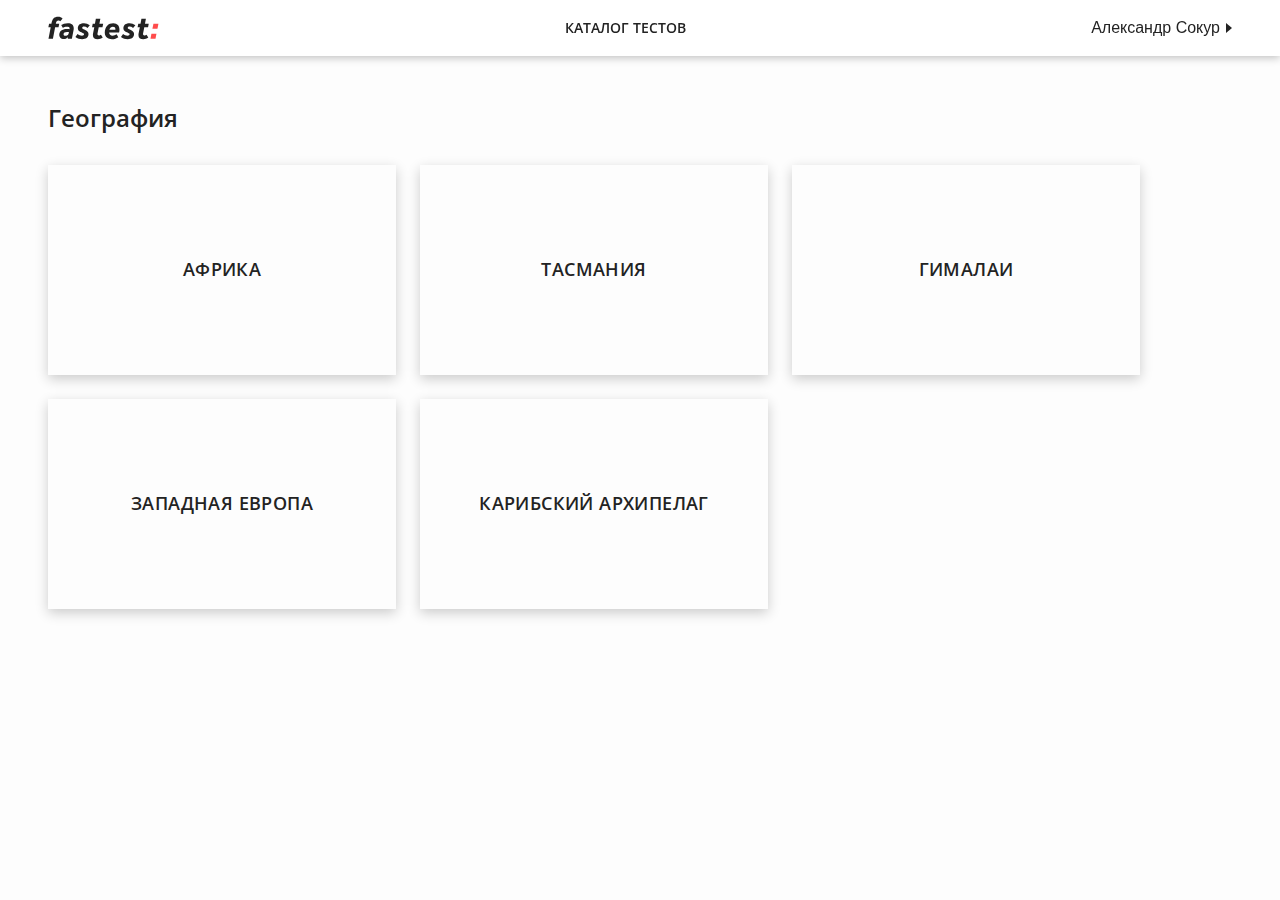
==== Geography.html @ 493f1661 "Commit 3" ====
<!DOCTYPE html>
<html lang="en">
<head>
	<link href="https://fonts.googleapis.com/css?family=Montserrat:500,600" rel="stylesheet">
	<link href="https://fonts.googleapis.com/css?family=Open+Sans:300,400,600,700,800&amp;subset=cyrillic" rel="stylesheet">
	<link rel="stylesheet" type="text/css" href="main.css">
	<link rel="stylesheet" type="text/css" href="reset.css">
	<link rel="stylesheet" type="text/css" href="catalog.css">
	<meta charset="UTF-8">
	<title>Каталог тестов</title>
</head>
<body>
	<header>
		<div class="head">
			<div class="flex-head">
				<a href="catalog.html" class="logo"></a>
				<p class="head_title">Каталог тестов</p>
				<div class="dropdown">
				<button class="dropbtn">Александр Сокур</button>
					<div class="triangle-right"></div>
					<div class="dropdown-content">
    				<a href="index.html">Выйти</a>
  					</div>
			</div>
			</div>
			
		</div>
		
	</header>

	<main>
		
		<div class="catalog_section">
			<h2 class="title_catalog">География</h2>
			<div class="flex-catalog">
				<div class="card_catalog">
						<p class="card_title">Африка</p>
						<a href ="#" class="btn_catalog">Пройти тест</a>
				</div>

				<div class="card_catalog">
						<p class="card_title">Тасмания</p>
						<a href ="#" class="btn_catalog">Пройти тест</a>
				</div>

				<div class="card_catalog">
						<p class="card_title">Гималаи</p>
						<a href ="#" class="btn_catalog">Пройти тест</a>
				</div>

				<div class="card_catalog">
						<p class="card_title">Западная европа</p>
						<a href ="#" class="btn_catalog">Пройти тест</a>
					
				</div>

				<div class="card_catalog">
						<p class="card_title">Карибский архипелаг</p>
						<a href ="#" class="btn_catalog">Пройти тест</a>
				</div>
			</div>
		</div>
		
	</main>
	
</body>
</html>
---- main.css ----
body {
  font-family: 'Open Sans', sans-serif;
  color: #232323;

}

.or_text {
  color: #FF5A00;

}


.btn_fill {
  text-decoration: none;
  outline: none;
  display: inline-block;
  width: 180px;
  height: 48px;
  margin-right: 24px;
  line-height: 45px;
  font-size: 11px;
  text-transform: uppercase;
  text-align: center;
  letter-spacing: 1px;
  font-weight: 600;
  color: #fff;
  background: #232323;
  box-shadow: 0 8px 16px rgba(0,0,0,.2);
  transition: .4s;

}


.btn_fill:hover {
  background: #FF5A00;
  box-shadow: 0 16px 24px rgba(255,90,0,.24);
  color: white;
  transform: translateY(-6px);

}


.btn_border {
  text-decoration: none;
  outline: none;
  display: inline-block;
  width: 180px;
  height: 48px;
  line-height: 45px;
  font-size: 11px;
  text-transform: uppercase;
  text-align: center;
  letter-spacing: 1px;
  font-weight: 600;
  color: #232323;
  border: 1px solid #232323;
  transition: .4s;

}


.btn_border:hover {
  background: #232323;
  box-shadow: 0 16px 24px rgba(35,35,35,.24);
  color: white;
  transform: translateY(-6px);
}
---- catalog.css ----
body {
	background-color: #FDFDFD;
}


.logo {
	background-image: url(img/Logo.svg);
  	display: block;
  	width: 111px;
  	height: 24px;
}

.head {
	position: fixed;
	width: 100vw;
	height: 56px;
	background-color:  #fff;
	box-shadow: 0 2px 8px 0 rgba(0,0,0,0.24);
}


.flex-head {
	display: flex;
	height: 56px;
	justify-content: space-between;
	align-items: center;
	padding: 0px 48px;
}


.head_title {
	font-size: 14px;
	font-weight: 600;
	text-transform: uppercase;
}

.dropbtn {
	background-color: transparent;
    color: #232323;
    padding-top: 24px;
    padding-bottom: 24px;
    padding-left: 0;
    padding-right: 2px;
    font-size: 16px;
    border: none;
    cursor: pointer;
}


.triangle-right {
	display: inline-block;
	width: 0;
	height: 0;
	border-top: 5px solid transparent;
	border-left: 6px solid #232323;
	border-bottom: 5px solid transparent;
}


.dropdown {
	position: relative;
	display: inline-block;
	cursor: pointer;
}

.dropdown-content {
	display: none;
	position: absolute;
	background-color: #fff;
	min-width: 148px;
	box-shadow: 0px 8px 16px 0px rgba(0,0,0,0.2);
	z-index: 1;
	right: 0;

}


.dropdown-content a {
	color: #232323;
	padding: 12px 16px;
	text-align: left;
	text-decoration: none;
	display: block;
}


.dropdown-content a:hover {
	background-color: #FF5A00;
	color: #fff;
}

.triangle-right:hover {
	transform: rotate(90deg);
	transition: .2s;
}



.dropdown:hover .dropdown-content {
	display: block;
}

.catalog_section {
	padding-top: 104px;
	padding-left: 48px;
	padding-right: 48px;

}


.title_catalog {
	font-size: 24px;
	font-weight: 600;
	padding-bottom: 32px;

}

.card_catalog {
	position: relative;
	display: flex;
	justify-content: center;
	align-items: center;
	min-width: 348px;
	height: 210px;
	box-shadow: 0 4px 12px 0 rgba(0,0,0,0.2);
    transition: 0.3s;
    margin-right: 24px;
    margin-bottom: 24px;

}

.card_catalog:hover {
	background-color: #fff;
	box-shadow: 0 8px 16px 0 rgba(0,0,0,0.2);
	transform: translateY(-6px);
	color: #fff;
	cursor: pointer;
}

.btn_catalog {
	display: none;
	position: absolute;
	text-decoration: none;
  	outline: none;
  	width: 180px;
  	height: 48px;
  	line-height: 45px;
  	font-size: 11px;
  	text-transform: uppercase;
  	text-align: center;
  	letter-spacing: 1px;
  	font-weight: 600;
  	color: #232323;
  	border: 1px solid #232323;
  	transition: .4s;
}

.btn_catalog:hover {
	background: #232323;
  	color: white;

}


.card_catalog:hover .btn_catalog {
	display: block;
}

.card_catalog:hover .triangle {
	position: absolute;
	bottom: 0;
	right: 0;
	width: 0;
	height: 0;
	border-style: solid;
	border-width: 0 0 80px 80px;
	border-color: transparent transparent #fff transparent;
}

.card_title {
	font-size: 18px;
	letter-spacing: 0.4px;
	font-weight: 600;
	line-height: 1.4em;
	text-transform: uppercase;
}



.flex-catalog {
	display: flex;
	justify-content: flex-start;
	flex-wrap: wrap;

}

.triangle {
	position: absolute;
	bottom: 0;
	right: 0;
	width: 0;
	height: 0;
	border-style: solid;
	border-width: 0 0 80px 80px;
	border-color: transparent transparent #ff5900 transparent;
	transition: 0.3s;

}
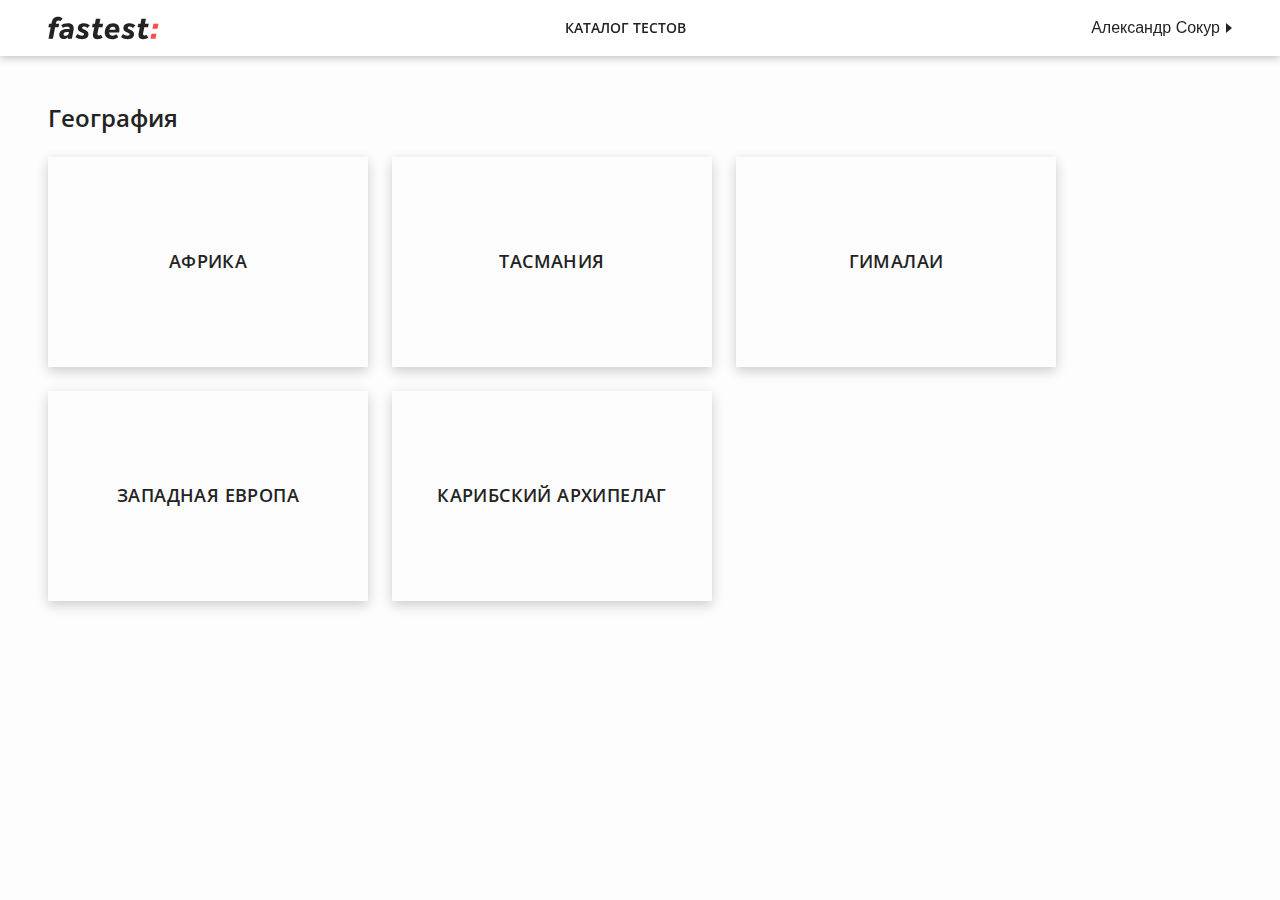
==== commit a21a48c3: "Commit 4" ====
--- a/Geography.html
+++ b/Geography.html
@@ -31,7 +31,7 @@
 	<main>
 		
 		<div class="catalog_section">
-			<h2 class="title_catalog">География</h2>
+			<h2 class="title_test">География</h2>
 			<div class="flex-catalog">
 				<div class="card_catalog">
 						<p class="card_title">Африка</p>
--- a/catalog.css
+++ b/catalog.css
@@ -108,40 +108,37 @@
 }
 
 
-.title_catalog {
-	font-size: 24px;
-	font-weight: 600;
-	padding-bottom: 32px;
-
-}
-
 .card_catalog {
 	position: relative;
 	display: flex;
 	justify-content: center;
 	align-items: center;
-	min-width: 348px;
+	flex-basis: 15%;
+	min-width: 320px;
 	height: 210px;
 	box-shadow: 0 4px 12px 0 rgba(0,0,0,0.2);
-    transition: 0.3s;
+    transition: 0.2s;
     margin-right: 24px;
     margin-bottom: 24px;
+    overflow: hidden;
 
 }
 
 .card_catalog:hover {
 	background-color: #fff;
-	box-shadow: 0 8px 16px 0 rgba(0,0,0,0.2);
-	transform: translateY(-6px);
-	color: #fff;
+	box-shadow: 0 12px 16px 0 rgba(0,0,0,0.2);
+	transform: translateY(-7px);
+	transition-delay: 0.1s;
 	cursor: pointer;
 }
 
 .btn_catalog {
-	display: none;
 	position: absolute;
 	text-decoration: none;
   	outline: none;
+  	bottom: -60px;
+  	opacity: 0;
+  	transition-property: bottom, opacity;
   	width: 180px;
   	height: 48px;
   	line-height: 45px;
@@ -152,37 +149,47 @@
   	font-weight: 600;
   	color: #232323;
   	border: 1px solid #232323;
-  	transition: .4s;
+  	transition: 0.4s;
 }
 
 .btn_catalog:hover {
 	background: #232323;
   	color: white;
-
 }
 
 
 .card_catalog:hover .btn_catalog {
-	display: block;
+	bottom: 75px;
+	opacity: 1;
+}
+
+
+.card_catalog:hover .card_title {
+	opacity: 0;
+
 }
 
 .card_catalog:hover .triangle {
 	position: absolute;
 	bottom: 0;
-	right: 0;
+	right: -80px;
 	width: 0;
 	height: 0;
 	border-style: solid;
 	border-width: 0 0 80px 80px;
-	border-color: transparent transparent #fff transparent;
+	border-color: transparent transparent #ff5900 transparent;
+	opacity: 0;
 }
 
 .card_title {
+	transition-property: top;
 	font-size: 18px;
 	letter-spacing: 0.4px;
 	font-weight: 600;
 	line-height: 1.4em;
 	text-transform: uppercase;
+	transition: 0.3s;
+/*	transition-delay: 0.1s;*/
 }
 
 
@@ -200,10 +207,21 @@
 	right: 0;
 	width: 0;
 	height: 0;
+	transition-property: right, opacity;
+ 	-webkit-transition: all 600ms cubic-bezier(0.86, 0, 0.07, 1);
+ 	transition: all 600ms cubic-bezier(0.86, 0, 0.07, 1);
 	border-style: solid;
 	border-width: 0 0 80px 80px;
 	border-color: transparent transparent #ff5900 transparent;
 	transition: 0.3s;
-
-}
-
+	transition-delay: 0.1s;
+
+}
+
+
+.title_test {
+	font-size: 24px;
+	font-weight: 600;
+	padding-bottom: 24px;
+}
+
